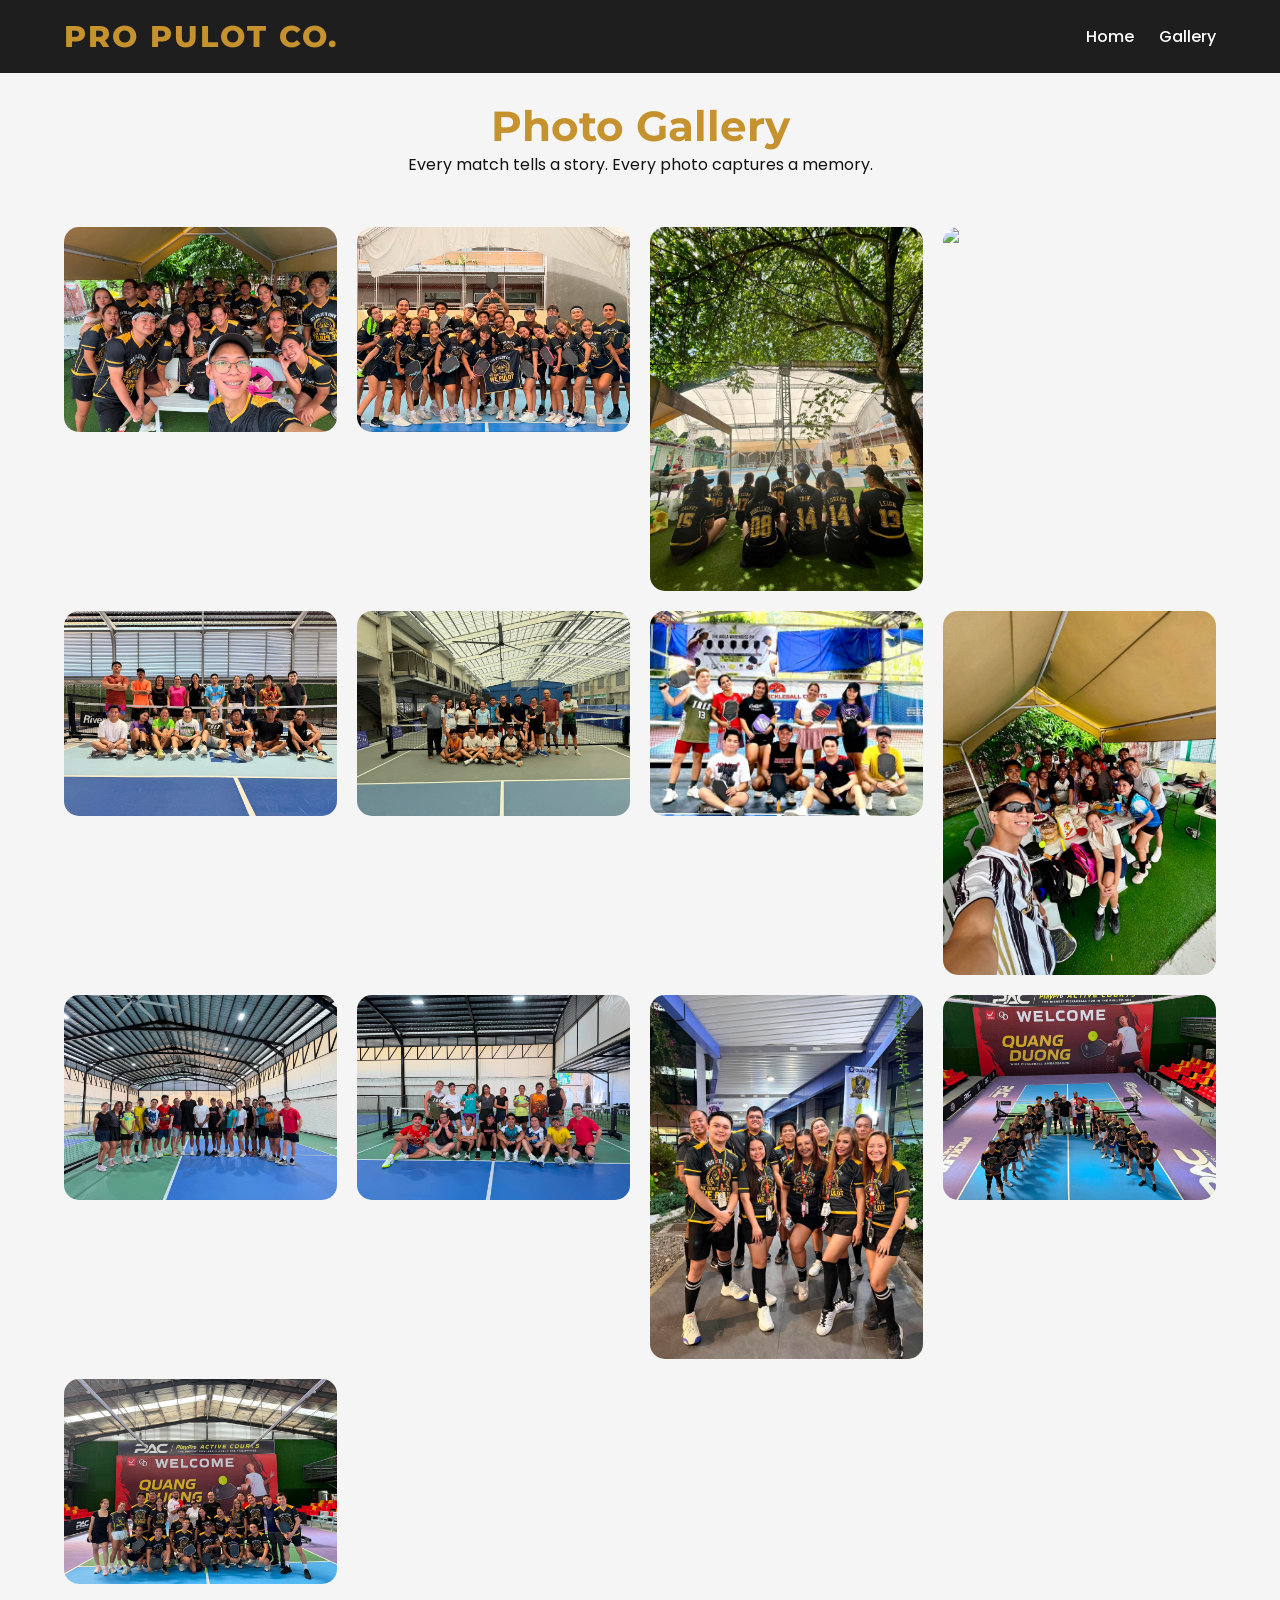
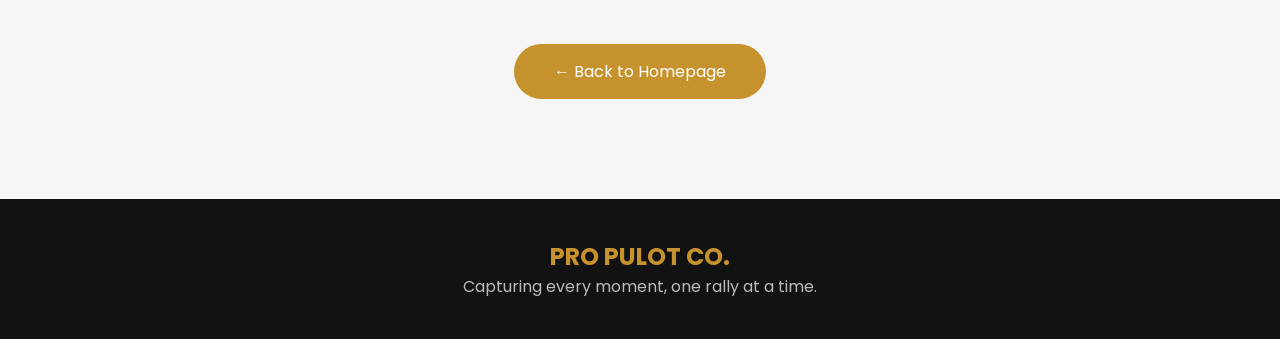
==== gallery.html @ 25009800 "Create gallery.html" ====
<!DOCTYPE html>
<html lang="en">

<head>

<meta charset="UTF-8">
<meta name="viewport" content="width=device-width, initial-scale=1.0">

<title>Pro Pulot Co. | Gallery</title>

<link rel="stylesheet" href="style.css">

<link rel="preconnect" href="https://fonts.googleapis.com">

<link href="https://fonts.googleapis.com/css2?family=Montserrat:wght@700;800&family=Poppins:wght@300;400;500;600&display=swap" rel="stylesheet">

</head>

<body>

<header>

<nav>

<div class="logo">
PRO PULOT CO.
</div>

<ul>

<li><a href="index.html">Home</a></li>

<li><a href="gallery.html">Gallery</a></li>

</ul>

</nav>

</header>

<section id="gallery-page">

<div class="section-title">

<h2>Photo Gallery</h2>

<p>
Every match tells a story. Every photo captures a memory.
</p>

</div>

<div class="gallery">

<img src="images/gallery1/gallery1.jpeg">
<img src="images/gallery1/gallery2.jpeg">
<img src="images/gallery1/gallery3.jpeg">
<img src="images/gallery1/gallery4.jpeg">
<img src="images/gallery1/gallery5.jpeg">
<img src="images/gallery1/gallery6.jpeg">
<img src="images/gallery1/gallery7.jpeg">
<img src="images/gallery1/gallery8.jpeg">
<img src="images/gallery1/gallery9.jpeg">
<img src="images/gallery1/gallery10.jpeg">
<img src="images/gallery1/gallery11.jpeg">
<img src="images/gallery1/gallery12.jpeg">
<img src="images/gallery1/gallery13.jpeg">

</div>

<div style="text-align:center;margin-top:60px;">

<a href="index.html" class="btn btn-gold">

← Back to Homepage

</a>

</div>

</section>

<footer>

<h2 style="color:#c6922d;">PRO PULOT CO.</h2>

<p>
Capturing every moment, one rally at a time.
</p>

</footer>

</body>

</html>
---- style.css ----
/* ===================================================
   PRO PULOT CO.
   Premium Website
   Author: ChatGPT
   =================================================== */

@import url('https://fonts.googleapis.com/css2?family=Montserrat:wght@500;700;800&family=Poppins:wght@300;400;500;600&display=swap');

:root{
    --gold:#c6922d;
    --black:#121212;
    --white:#ffffff;
    --light:#f5f5f5;
    --gray:#6b6b6b;
    --shadow:0 10px 25px rgba(0,0,0,.18);
}

*{
    margin:0;
    padding:0;
    box-sizing:border-box;
    scroll-behavior:smooth;
}

body{
    font-family:'Poppins',sans-serif;
    background:var(--light);
    color:var(--black);
}

/* ======================
   NAVIGATION
====================== */

header{
    position:fixed;
    top:0;
    left:0;
    width:100%;
    background:rgba(18,18,18,.95);
    backdrop-filter:blur(10px);
    z-index:1000;
}

nav{
    width:90%;
    max-width:1200px;
    margin:auto;
    display:flex;
    justify-content:space-between;
    align-items:center;
    padding:18px 0;
}

.logo{
    color:var(--gold);
    font-size:30px;
    font-weight:800;
    font-family:'Montserrat',sans-serif;
    letter-spacing:2px;
}

nav ul{
    display:flex;
    list-style:none;
    gap:25px;
}

nav ul li a{
    color:white;
    text-decoration:none;
    transition:.3s;
    font-weight:500;
}

nav ul li a:hover{
    color:var(--gold);
}

/* ======================
   HERO
====================== */

/* ==========================
   PREMIUM HERO
========================== */

.hero{
    position:relative;
    width:100%;
    height:100vh;
    overflow:hidden;
    display:flex;
    align-items:center;
    justify-content:center;
    text-align:center;
    color:#fff;
}

.hero-slides{
    position:absolute;
    inset:0;
}

.hero-slide{
    position:absolute;
    inset:0;
    background-size:cover;
    background-position:center;
    opacity:0;
    transform:scale(1);
    transition:opacity 1.5s ease-in-out, transform 8s linear;
}

.hero-slide.active{
    opacity:1;
    transform:scale(1.08);
}

.hero-overlay{
    position:absolute;
    inset:0;
    background:rgba(0,0,0,.55);
    z-index:1;
}

.hero-content{
    position:relative;
    z-index:2;
    max-width:900px;
    padding:20px;
    animation:fadeUp 1.2s ease;
}

.hero h1{
    font-size:58px;
    font-weight:800;
    margin-bottom:10px;
}

.hero-subtitle{
    color:#d4af37;
    font-size:24px;
    margin-bottom:20px;
}

.hero h2{
    font-size:48px;
    color:#d4af37;
    line-height:1.2;
    margin-bottom:25px;
}

.hero-description{
    max-width:700px;
    margin:0 auto;
    font-size:20px;
    line-height:1.7;
}

.hero-founded{
    margin-top:25px;
    color:#d4af37;
    font-size:20px;
    font-weight:700;
}

.hero-buttons{
    margin-top:40px;
    display:flex;
    justify-content:center;
    gap:20px;
    flex-wrap:wrap;
}

@keyframes fadeUp{
    from{
        opacity:0;
        transform:translateY(40px);
    }
    to{
        opacity:1;
        transform:translateY(0);
    }
}

@media(max-width:768px){

.hero h1{
    font-size:42px;
}

.hero h2{
    font-size:30px;
}

.hero-subtitle{
    font-size:18px;
}

.hero-description{
    font-size:16px;
}

.hero-buttons{
    flex-direction:column;
}

}

/* ======================
   BUTTON
====================== */

.btn{
    display:inline-block;
    padding:15px 40px;
    background:var(--gold);
    color:white;
    text-decoration:none;
    border-radius:50px;
    transition:.3s;
}

.btn:hover{
    transform:translateY(-5px);
    box-shadow:var(--shadow);
}

/* ======================
   SECTION
====================== */

section{
    width:90%;
    max-width:1200px;
    margin:auto;
    padding:100px 0;
}

.section-title{
    text-align:center;
    margin-bottom:50px;
}

.section-title h2{
    color:var(--gold);
    font-size:42px;
    font-family:'Montserrat';
}

/* ======================
   CARDS
====================== */

.grid{
    display:grid;
    grid-template-columns:repeat(auto-fit,minmax(280px,1fr));
    gap:30px;
}

.card{
    background:white;
    padding:30px;
    border-radius:18px;
    box-shadow:var(--shadow);
    transition:.3s;
}

.card:hover{
    transform:translateY(-8px);
}

/* ======================
   MEMBERS
====================== */

/* ======================
   PREMIUM MEMBERS CAROUSEL
====================== */

.members-section{
    padding:80px 0;
    background:#111;
}

.members-section .section-title h2{
    color:#fff;
}

.members-section .section-title p{
    color:#bbb;
}

.carousel-container{
    position:relative;
    width:95%;
    max-width:1400px;
    margin:auto;
    overflow:hidden;
}

.carousel{
    display:flex;
    gap:25px;
    overflow-x:auto;
    scroll-behavior:smooth;
    scrollbar-width:none;
    -ms-overflow-style:none;
}

.carousel::-webkit-scrollbar{
    display:none;
}

.member-card{

    min-width:280px;
    background:#1a1a1a;
    border:2px solid #c6922d;
    border-radius:18px;
    overflow:hidden;
    box-shadow:0 15px 35px rgba(0,0,0,.4);
    transition:.35s;

}

.member-card:hover{

    transform:translateY(-10px);
    box-shadow:0 20px 45px rgba(198,146,45,.35);

}

.member-card img{

    width:100%;
    height:380px;
    object-fit:cover;
    display:block;

}

.member-info{

    padding:18px;
    text-align:center;

}

.member-info h3{

    color:#fff;
    margin-bottom:8px;
    font-size:22px;

}

.member-id{

    display:inline-block;
    background:#c6922d;
    color:#fff;
    padding:8px 18px;
    border-radius:40px;
    font-weight:bold;

}

/* Buttons */

.carousel-btn{

position:absolute;
top:50%;
transform:translateY(-50%);
width:50px;
height:50px;
border:none;
border-radius:50%;
background:#c6922d;
color:#fff;
font-size:24px;
cursor:pointer;
z-index:100;

}

.carousel-btn:hover{

background:#a97b21;

}

.prev{

left:10px;

}

.next{

right:10px;

}

@media(max-width:992px){

.member-card{

min-width:45%;

}

}

@media(max-width:768px){

.member-card{

min-width:100%;

}

.carousel-btn{

display:none;

}

}

/* ======================
   GALLERY
====================== */

.gallery{
    display:grid;
    grid-template-columns:repeat(auto-fit,minmax(250px,1fr));
    gap:20px;
}

.gallery img{
    width:100%;
    border-radius:15px;
    transition:.3s;
}

.gallery img:hover{
    transform:scale(1.05);
}

/* ======================
   FORM
====================== */

form{
    max-width:700px;
    margin:auto;
}

input,
textarea,
select{
    width:100%;
    padding:15px;
    margin:10px 0;
    border-radius:10px;
    border:1px solid #ddd;
    font-size:16px;
}

button{
    width:100%;
    padding:16px;
    border:none;
    background:var(--gold);
    color:white;
    border-radius:10px;
    cursor:pointer;
    font-size:16px;
}

button:hover{
    opacity:.9;
}

/* ======================
   FOOTER
====================== */

footer{
    background:var(--black);
    color:white;
    text-align:center;
    padding:40px 20px;
}

footer p{
    color:#bbb;
}

/* ======================
   MOBILE
====================== */

@media(max-width:768px){

.hero h1{
    font-size:40px;
}

.hero p{
    font-size:18px;
}

nav{
    flex-direction:column;
}

nav ul{
    margin-top:15px;
    flex-wrap:wrap;
    justify-content:center;
}

.section-title h2{
    font-size:34px;
}

}
.hero-founded{
    margin-top:30px;
    color:#d4af37;
    font-size:20px;
    font-weight:700;
    letter-spacing:2px;
}
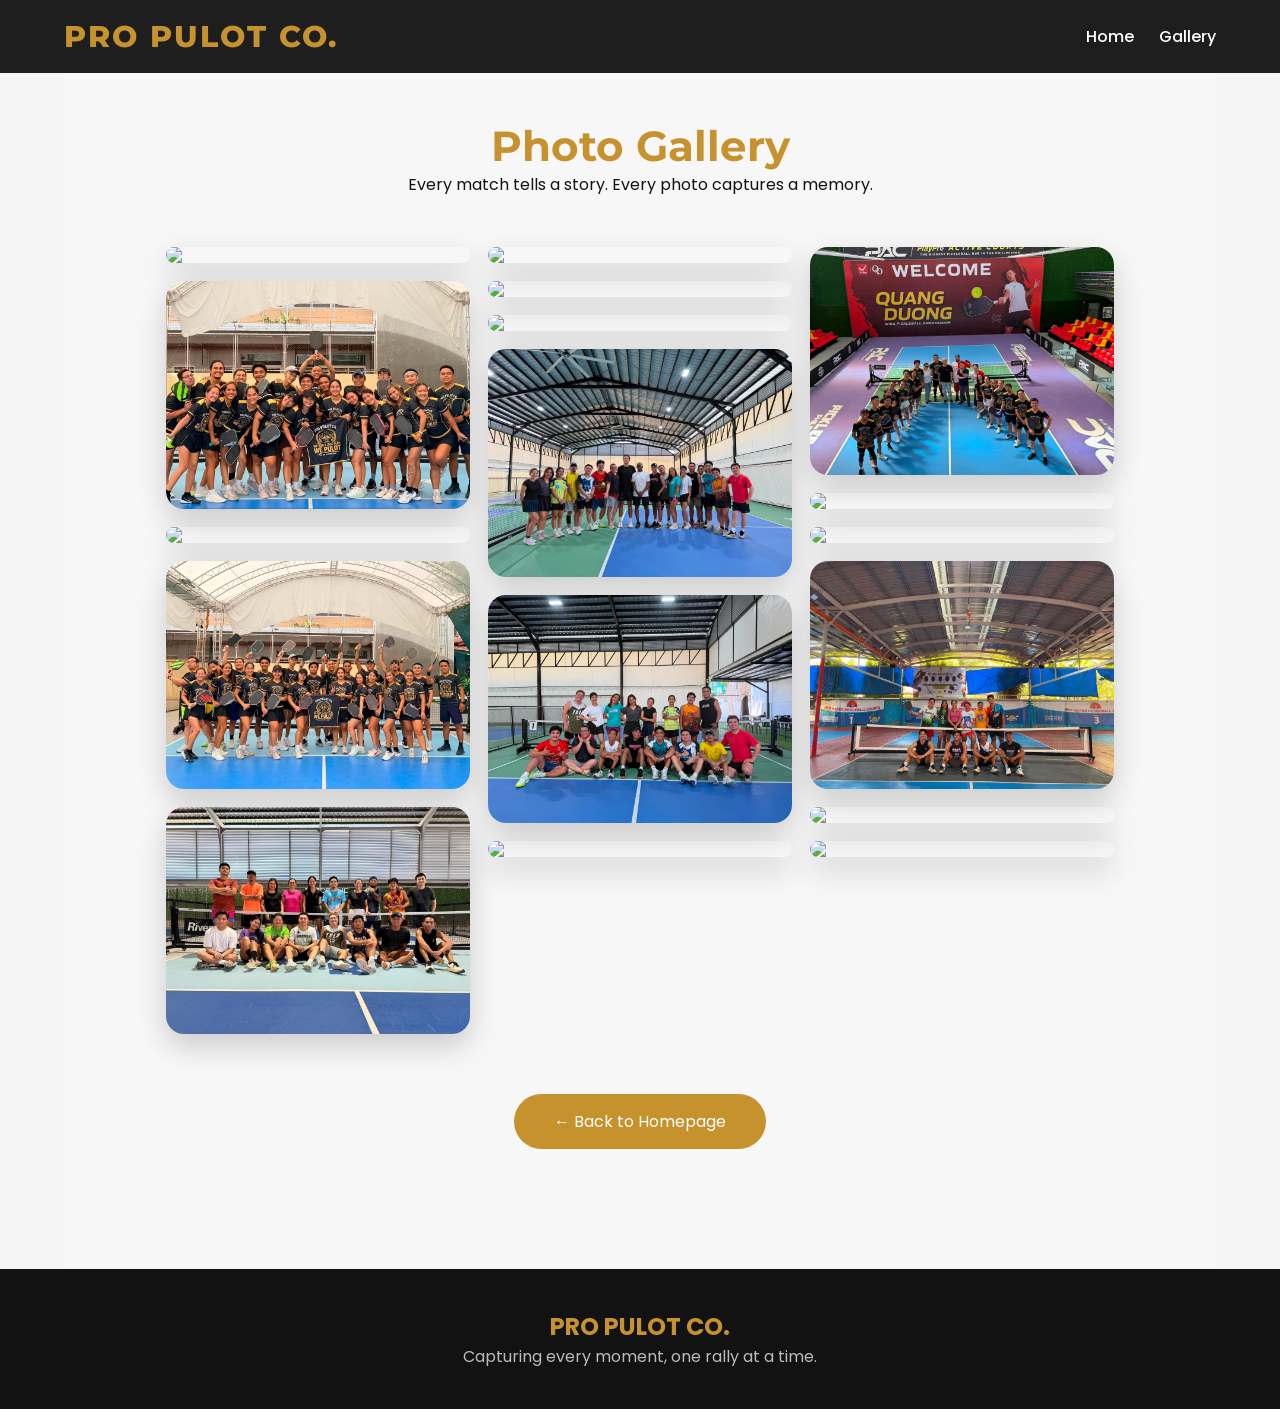
==== commit a28d5e5b: "Update gallery.html" ====
--- a/gallery.html
+++ b/gallery.html
@@ -52,20 +52,24 @@
 
 <div class="gallery">
 
-<img src="images/gallery1/gallery1.jpeg">
-<img src="images/gallery1/gallery2.jpeg">
-<img src="images/gallery1/gallery3.jpeg">
-<img src="images/gallery1/gallery4.jpeg">
-<img src="images/gallery1/gallery5.jpeg">
-<img src="images/gallery1/gallery6.jpeg">
-<img src="images/gallery1/gallery7.jpeg">
-<img src="images/gallery1/gallery8.jpeg">
-<img src="images/gallery1/gallery9.jpeg">
-<img src="images/gallery1/gallery10.jpeg">
-<img src="images/gallery1/gallery11.jpeg">
-<img src="images/gallery1/gallery12.jpeg">
-<img src="images/gallery1/gallery13.jpeg">
-
+<img src="images/gallery1/gallery1.jpg">
+<img src="images/gallery1/gallery2.jpg">
+<img src="images/gallery1/gallery3.jpg">
+<img src="images/gallery1/gallery4.jpg">
+<img src="images/gallery1/gallery5.jpg">
+<img src="images/gallery1/gallery6.jpg">
+<img src="images/gallery1/gallery7.jpg">
+<img src="images/gallery1/gallery8.jpg">
+<img src="images/gallery1/gallery9.jpg">
+<img src="images/gallery1/gallery10.jpg">
+<img src="images/gallery1/gallery11.jpg">
+<img src="images/gallery1/gallery12.jpg">
+<img src="images/gallery1/gallery13.jpg">
+<img src="images/gallery1/gallery14.jpg">
+<img src="images/gallery1/gallery15.jpg">
+<img src="images/gallery1/gallery16.jpg">
+<img src="images/gallery1/gallery17.jpg">
+  
 </div>
 
 <div style="text-align:center;margin-top:60px;">
--- a/style.css
+++ b/style.css
@@ -130,39 +130,44 @@
     max-width:900px;
     padding:20px;
     animation:fadeUp 1.2s ease;
+    transform:translateY(-35px);
 }
 
 .hero h1{
-    font-size:58px;
+    font-size:52px;
     font-weight:800;
-    margin-bottom:10px;
+    margin-bottom:15px;
+    letter-spacing:2px;
 }
 
 .hero-subtitle{
     color:#d4af37;
-    font-size:24px;
-    margin-bottom:20px;
+    font-size:22px;
+    margin-bottom:18px;
+    font-weight:600;
 }
 
 .hero h2{
-    font-size:48px;
+    font-size:34px;
     color:#d4af37;
-    line-height:1.2;
+    line-height:1.3;
     margin-bottom:25px;
+    letter-spacing:1px;
 }
 
 .hero-description{
-    max-width:700px;
+    max-width:680px;
     margin:0 auto;
-    font-size:20px;
-    line-height:1.7;
+    font-size:18px;
+    line-height:1.8;
 }
 
 .hero-founded{
-    margin-top:25px;
+    margin-top:22px;
     color:#d4af37;
-    font-size:20px;
+    font-size:18px;
     font-weight:700;
+    letter-spacing:2px;
 }
 
 .hero-buttons{
@@ -434,20 +439,34 @@
    GALLERY
 ====================== */
 
+/* ==========================
+   PREMIUM MASONRY GALLERY
+========================== */
+
+#gallery{
+    background:#f8f8f8;
+    padding:100px 8%;
+}
+
 .gallery{
-    display:grid;
-    grid-template-columns:repeat(auto-fit,minmax(250px,1fr));
-    gap:20px;
+    columns:4 280px;
+    column-gap:18px;
+    margin-top:50px;
 }
 
 .gallery img{
     width:100%;
-    border-radius:15px;
-    transition:.3s;
+    margin-bottom:18px;
+    border-radius:18px;
+    display:block;
+    cursor:pointer;
+    transition:transform .35s ease, box-shadow .35s ease;
+    box-shadow:0 12px 30px rgba(0,0,0,.18);
 }
 
 .gallery img:hover{
-    transform:scale(1.05);
+    transform:translateY(-8px) scale(1.02);
+    box-shadow:0 25px 50px rgba(0,0,0,.35);
 }
 
 /* ======================
@@ -536,3 +555,35 @@
     font-weight:700;
     letter-spacing:2px;
 }
+.hero h1,
+.hero h2,
+.hero-subtitle,
+.hero-description,
+.hero-founded{
+    text-shadow:0 3px 12px rgba(0,0,0,.65);
+}
+#gallery-page{
+
+    padding:120px 8%;
+
+    background:#f7f7f7;
+
+}
+
+.gallery-button{
+
+    text-align:center;
+
+    margin-top:50px;
+
+}
+
+.gallery-button .btn{
+
+    padding:16px 42px;
+
+    border-radius:50px;
+
+    display:inline-block;
+
+}
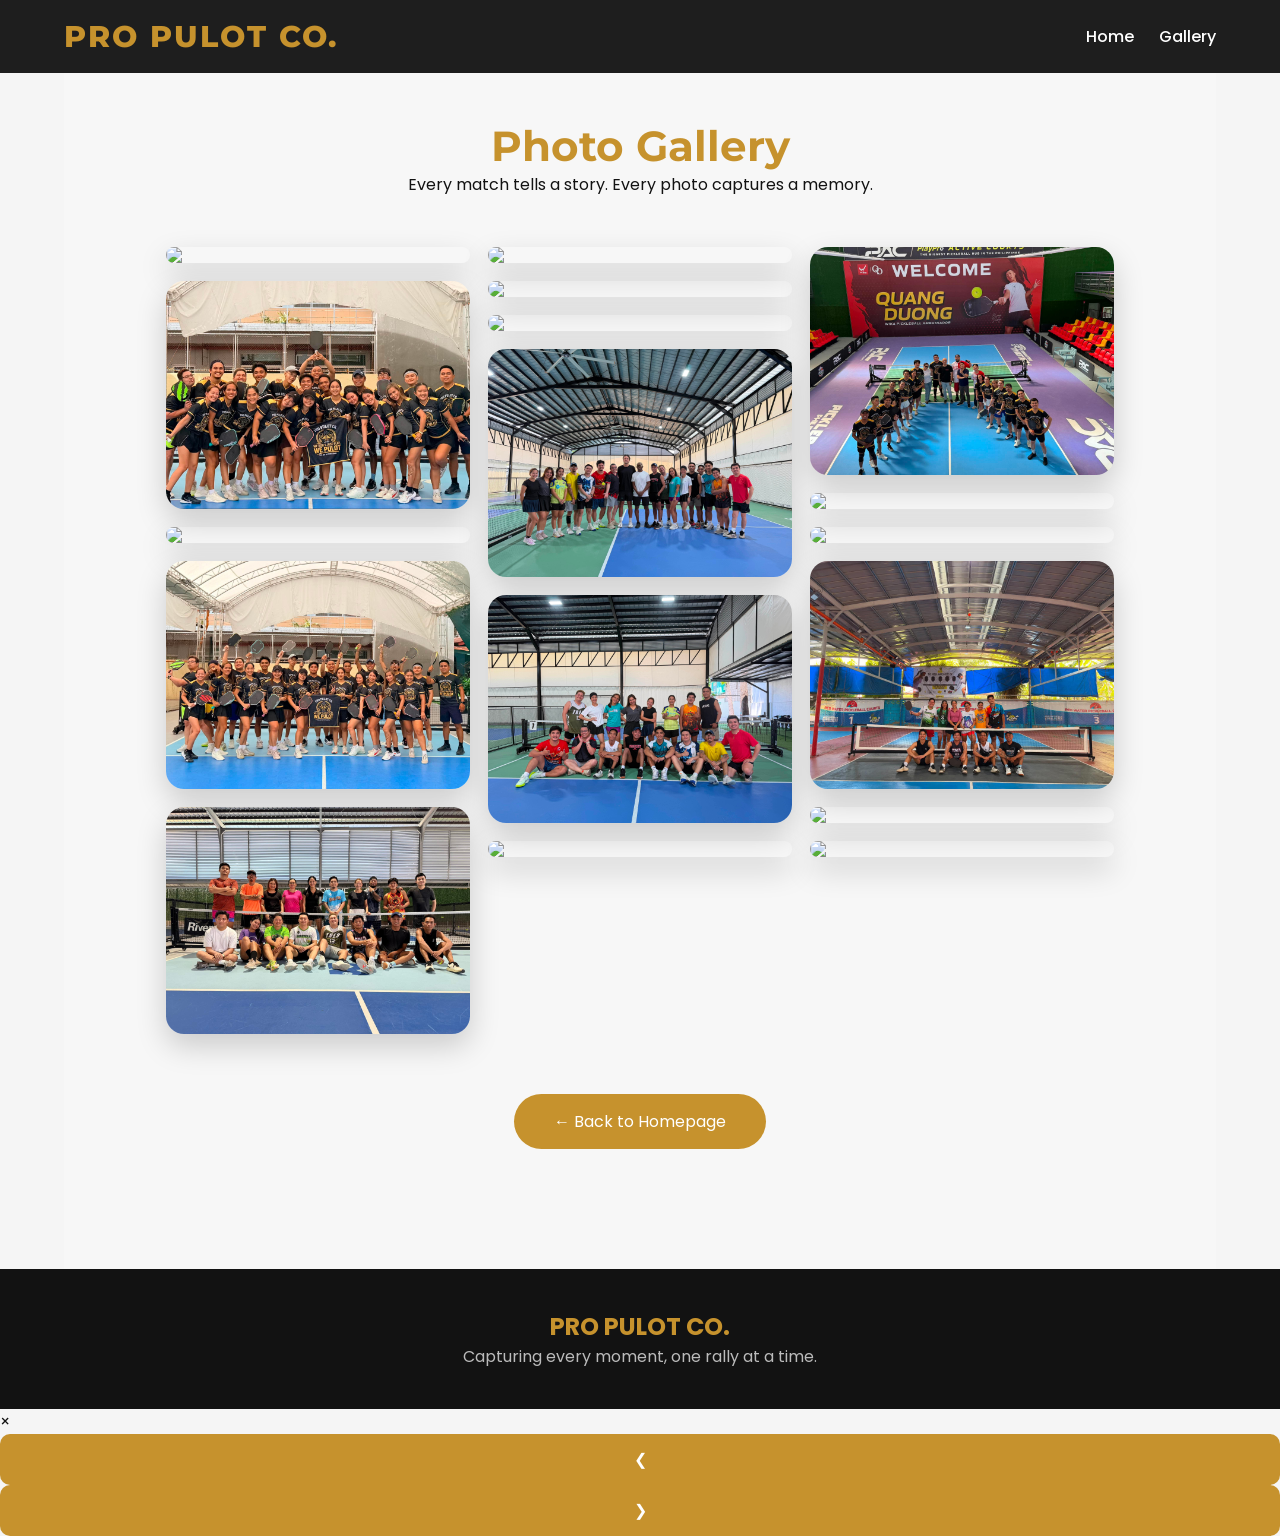
==== commit 60ed4032: "Update gallery.html" ====
--- a/gallery.html
+++ b/gallery.html
@@ -94,6 +94,24 @@
 
 </footer>
 
+<!-- ==========================
+     LIGHTBOX
+========================== -->
+
+<div id="lightbox" class="lightbox">
+
+    <span class="close-lightbox">&times;</span>
+
+    <img class="lightbox-image" id="lightbox-img">
+
+    <button class="lightbox-prev">&#10094;</button>
+
+    <button class="lightbox-next">&#10095;</button>
+
+</div>
+
+<script src="script.js"></script>
+  
 </body>
 
 </html>
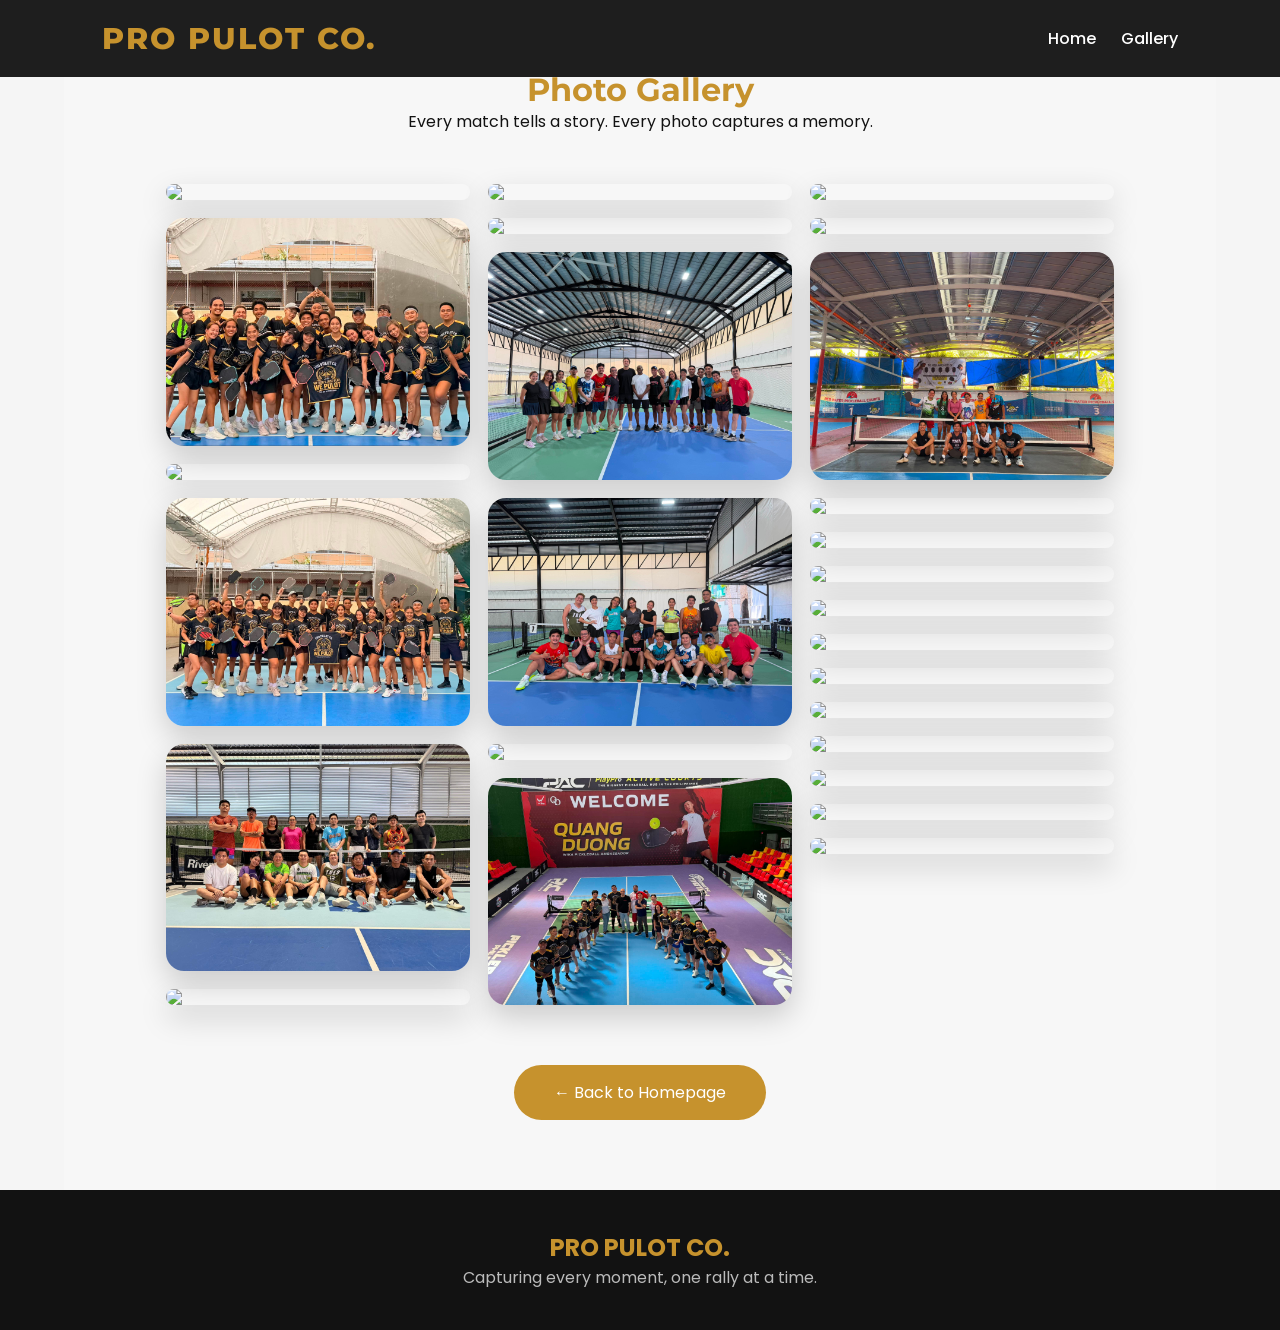
==== commit cfb3581f: "Update gallery.html" ====
--- a/gallery.html
+++ b/gallery.html
@@ -69,6 +69,15 @@
 <img src="images/gallery1/gallery15.jpg">
 <img src="images/gallery1/gallery16.jpg">
 <img src="images/gallery1/gallery17.jpg">
+<img src="images/gallery1/gallery18.jpg">
+<img src="images/gallery1/gallery19.jpg">
+<img src="images/gallery1/gallery20.jpg">
+<img src="images/gallery1/gallery21.jpg">
+<img src="images/gallery1/gallery22.jpg">
+<img src="images/gallery1/gallery23.jpg">
+<img src="images/gallery1/gallery24.jpg">
+<img src="images/gallery1/gallery25.jpg">
+<img src="images/gallery1/gallery26.jpg">
   
 </div>
 
--- a/style.css
+++ b/style.css
@@ -43,13 +43,23 @@
 }
 
 nav{
-    width:90%;
-    max-width:1200px;
-    margin:auto;
+
+    width:100%;
     display:flex;
     justify-content:space-between;
     align-items:center;
-    padding:18px 0;
+    padding:20px 8%;
+    transition:all .4s ease;
+
+}
+   nav.scrolled{
+
+    background:rgba(20,20,20,.96);
+
+    box-shadow:0 8px 25px rgba(0,0,0,.25);
+
+    backdrop-filter:blur(8px);
+
 }
 
 .logo{
@@ -95,6 +105,7 @@
     justify-content:center;
     text-align:center;
     color:#fff;
+   
 }
 
 .hero-slides{
@@ -213,6 +224,36 @@
 
 }
 
+.featured-grid{
+
+    grid-template-columns:repeat(2,120px);
+
+    justify-content:center;
+
+    gap:20px;
+
+}
+
+.featured-photo{
+
+    width:110px;
+
+    height:110px;
+
+}
+
+.payment-fee span{
+
+    font-size:2rem;
+
+}
+
+.payment-qr{
+
+    width:100px;
+
+}
+
 /* ======================
    BUTTON
 ====================== */
@@ -240,7 +281,7 @@
     width:90%;
     max-width:1200px;
     margin:auto;
-    padding:100px 0;
+    padding:70px 0;
 }
 
 .section-title{
@@ -250,7 +291,7 @@
 
 .section-title h2{
     color:var(--gold);
-    font-size:42px;
+    font-size:32px;
     font-family:'Montserrat';
 }
 
@@ -285,7 +326,7 @@
 ====================== */
 
 .members-section{
-    padding:80px 0;
+    padding:70px 0;
     background:#111;
 }
 
@@ -445,7 +486,7 @@
 
 #gallery{
     background:#f8f8f8;
-    padding:100px 8%;
+    padding:70px 8%;
 }
 
 .gallery{
@@ -564,7 +605,7 @@
 }
 #gallery-page{
 
-    padding:120px 8%;
+    padding:70px 8%;
 
     background:#f7f7f7;
 
@@ -587,3 +628,1048 @@
     display:inline-block;
 
 }
+
+.member-grid{
+
+    grid-template-columns:repeat(2,130px);
+
+    justify-content:center;
+
+    gap:22px;
+
+}
+
+.leader-modal-content{
+
+    padding-top:65px;
+
+}
+
+/* ==========================
+   LIGHTBOX
+========================== */
+
+.lightbox{
+
+    position:fixed;
+    inset:0;
+
+    background:rgba(0,0,0,.92);
+
+    display:none;
+
+    justify-content:center;
+
+    align-items:center;
+
+    z-index:9999;
+
+}
+
+.lightbox.active{
+
+    display:flex;
+
+}
+
+.lightbox-image{
+
+    max-width:90%;
+
+    max-height:85vh;
+
+    border-radius:15px;
+
+    box-shadow:0 20px 60px rgba(0,0,0,.5);
+
+}
+
+.close-lightbox{
+
+    position:absolute;
+
+    top:25px;
+
+    right:35px;
+
+    color:white;
+
+    font-size:45px;
+
+    cursor:pointer;
+
+}
+
+.lightbox-prev,
+.lightbox-next{
+
+    position:absolute;
+
+    top:50%;
+
+    transform:translateY(-50%);
+
+    background:rgba(255,255,255,.15);
+
+    color:white;
+
+    border:none;
+
+    width:40px;
+
+    height:40px;
+
+    border-radius:50%;
+
+    cursor:pointer;
+
+    font-size:22px;
+
+    transition:.3s;
+
+}
+
+.lightbox-prev:hover,
+.lightbox-next:hover{
+
+    background:#c6922d;
+
+}
+
+.lightbox-prev{
+
+    left:40px;
+
+}
+
+.lightbox-next{
+
+    right:40px;
+
+}
+/* ==========================
+   LEADERSHIP
+========================== */
+
+#leadership{
+    padding:50px 8%;
+    background:#f8f8f8;
+}
+
+.leader-heading{
+    text-align:center;
+    font-size:30px;
+    color:#c6922d;
+    margin:60px 0 35px;
+    font-family:'Montserrat',sans-serif;
+}
+
+.leader-grid{
+    display:grid;
+    grid-template-columns:repeat(auto-fit,minmax(260px,1fr));
+    gap:30px;
+}
+
+.leader-grid{
+    display:grid;
+    grid-template-columns:repeat(auto-fit,minmax(260px,1fr));
+    gap:30px;
+}
+
+.leader-grid-top{
+    display:flex;
+    justify-content:center;
+    margin-bottom:40px;
+}
+
+.leader-grid-bottom{
+    display:flex;
+    justify-content:center;
+    gap:30px;
+    flex-wrap:wrap;
+}
+
+.leader-card{
+    background:#1f1f1f;
+    border:2px solid #d4a62a;
+    border-radius:22px;
+
+    padding:28px 22px;
+
+    text-align:center;
+
+    transition:.3s ease;
+
+    display:flex;
+    flex-direction:column;
+    align-items:center;
+    justify-content:flex-start;
+}
+
+.leader-card:hover{
+    transform:translateY(-10px);
+    box-shadow:0 20px 45px rgba(198,146,45,.35);
+}
+
+.leader-card img{
+    width:190px;
+    height:190px;
+    object-fit:cover;
+    border-radius:50%;
+
+    border:5px solid #d4a62a;
+
+    margin:0 auto 22px;
+    display:block;
+
+    transition:.35s ease;
+}
+
+.leader-card:hover img{
+    transform:scale(1.04);
+}
+
+.leader-card h3{
+    font-size:1.55rem;
+    font-weight:700;
+    color:#fff;
+
+    margin:0;
+
+    line-height:1.2;
+
+    display:flex;
+    align-items:center;
+    justify-content:center;
+
+    text-align:center;
+}
+
+.leader-role{
+    margin-top:2px;
+
+    color:#d4a62a;
+
+    background:none;
+    border:none;
+
+    font-size:.95rem;
+
+    font-weight:600;
+
+    letter-spacing:2px;
+
+    text-transform:uppercase;
+}
+
+.leader-actions{
+    margin-top:18px;
+    margin-bottom:10px;
+    text-align:center;
+}
+
+.leader-card p{
+    padding:0 20px 25px;
+    line-height:1.7;
+    color:#ddd;
+}
+
+.leader-card::after{
+    content:"";
+    width:70px;
+    height:2px;
+    background:#d4a62a;
+    margin:22px auto;
+}
+
+.leader-btn{
+    display:inline-flex;
+    align-items:center;
+    justify-content:center;
+
+    padding:12px 26px;
+
+    border:2px solid #d4a62a;
+
+    color:#fff;
+    background:transparent;
+
+    border-radius:50px;
+
+    text-decoration:none;
+    font-weight:600;
+
+    transition:.3s;
+}
+
+.leader-btn:hover{
+    background:#d4a62a;
+    color:#1f1f1f;
+}
+
+/* ==========================
+   LEADERSHIP PROFILE MODAL
+========================== */
+
+.leader-modal{
+
+    position:fixed;
+    inset:0;
+    background:rgba(0,0,0,.82);
+
+    display:none;
+
+    justify-content:center;
+    align-items:center;
+
+    z-index:9999;
+
+    padding:30px;
+
+}
+
+.leader-modal.active{
+
+    display:flex;
+
+}
+
+.leader-modal-content{
+
+    background:#fff;
+    width:90%;
+    max-width:900px;
+    border-radius:22px;
+    padding:40px;
+    display:flex;
+    gap:40px;
+    max-height:90vh;
+    overflow-y:auto;
+   
+    align-items:flex-start;
+
+    position:relative;
+
+    animation:leaderPopup .35s ease;
+
+}
+
+/* ==========================
+   LEADER MODAL LAYOUT
+========================== */
+
+.leader-left{
+    width:35%;
+    text-align:center;
+    border-right:1px solid #ececec;
+    padding-right:30px;
+}
+
+.leader-right{
+    width:65%;
+    position:relative;
+}
+
+.leader-header{
+    margin-bottom:25px;
+}
+
+.leader-header h5{
+    color:#c6922d;
+    letter-spacing:3px;
+    text-transform:uppercase;
+    font-size:13px;
+    margin-bottom:8px;
+}
+
+.leader-header h2{
+    font-size:26px;
+    color:#222;
+    margin-bottom:30px;
+}
+
+#leader-photo{
+    width:220px;
+    height:220px;
+    object-fit:cover;
+    border-radius:50%;
+    border:5px solid #c6922d;
+    margin-bottom:12px;
+}
+
+.leader-modal.member-view #leader-photo{
+
+    width:100%;
+    max-width:230px;
+
+    height:auto;
+
+    border-radius:12px;
+
+    object-fit:contain;
+
+}
+
+#leader-name{
+    margin-top:4px;
+    margin-bottom:8px;
+    font-size:1.3rem;
+    line-height:1.2;
+}
+
+#leader-position{
+    display:inline-block;
+    background:#c6922d;
+    color:#fff;
+    padding:8px 18px;
+    border-radius:30px;
+    text-transform:uppercase;
+    font-size:9px;
+    letter-spacing:1px;
+}
+
+@keyframes leaderPopup{
+    from{
+        opacity:0;
+        transform:translateY(30px) scale(.95);
+    }
+    to{
+        opacity:1;
+        transform:translateY(0) scale(1);
+    }
+}
+
+.leader-close{
+
+    position:absolute;
+
+    top:18px;
+
+    right:20px;
+
+    width:40px;
+
+    height:40px;
+
+    display:flex;
+
+    align-items:center;
+
+    justify-content:center;
+
+    font-size:30px;
+
+    color:#999;
+
+    cursor:pointer;
+
+    z-index:1000;
+
+}
+
+.leader-close:hover{
+    color:#c6922d;
+}
+
+#leader-bio{
+    color:#555;
+    font-size:16px;
+    line-height:1.6;
+}
+
+/* ==========================
+   LEADER PROFILE CONTENT
+========================== */
+
+.leader-profile{
+    margin-top:25px;
+    text-align:left;
+}
+
+.profile-section{
+    margin:25px 0;
+    padding-bottom:14px;
+    border-bottom:1px solid #e5e5e5;
+}
+
+.profile-section:last-child{
+    border-bottom:none;
+}
+
+.profile-section h3{
+    color:#c6922d;
+    margin-bottom:6px;
+    font-size:1.3rem;
+    font-family:'Montserrat',sans-serif;
+}
+
+.profile-section p{
+    color:#555;
+    line-height:1.5;
+}
+
+.profile-section ul{
+    margin:0;
+    padding-left:22px;
+}
+
+.profile-section li{
+    margin:10px 0;
+    color:#444;
+    line-height:1.7;
+}
+
+.leader-navigation{
+    margin-top:35px;
+    display:flex;
+    justify-content:space-between;
+}
+
+.leader-navigation button{
+    background:#c6922d;
+    color:#fff;
+    border:none;
+    padding:12px 24px;
+    border-radius:40px;
+    cursor:pointer;
+    transition:.3s;
+}
+
+.leader-navigation button:hover{
+    background:#a67d1d;
+}
+
+@media(max-width:900px){
+
+    .leader-modal-content{
+
+        flex-direction:column;
+
+        max-height:90vh;
+
+        overflow-y:auto;
+
+    }
+
+    .leader-left{
+
+        width:100%;
+
+        border-right:none;
+
+        border-bottom:1px solid #ececec;
+
+        padding-right:0;
+
+        padding-bottom:30px;
+
+    }
+
+    .leader-right{
+
+        width:100%;
+
+    }
+
+   .leader-modal-content{
+
+    padding-top:55px;
+
+}
+   
+}
+
+/* ==========================
+   FEATURED SPECIAL MEMBERS
+========================== */
+
+.featured-members{
+    padding:40px 8% 60px;
+    background:#f8f8f8;
+    text-align:center;
+}
+
+.featured-members .section-title{
+    font-size:1.5rem;
+    margin-bottom:6px;
+}
+
+.featured-description{
+    max-width:720px;
+    margin:0 auto 12px;
+    color:#666;
+    line-height:1.6;
+    font-size:1rem;
+}
+
+.featured-grid{
+    display:grid;
+    grid-template-columns:repeat(auto-fill,130px);
+    justify-content:center;
+    gap:24px;
+    margin-top:0;
+}
+
+.featured-item{
+
+    display:flex;
+
+    justify-content:center;
+
+    align-items:center;
+
+}
+
+.featured-photo{
+
+    width:140px;
+
+    height:140px;
+
+    object-fit:cover;
+
+    border-radius:50%;
+
+    border:4px solid #c6922d;
+
+    cursor:pointer;
+
+    transition:.35s;
+
+}
+
+.featured-photo:hover{
+
+    transform:scale(1.08);
+
+    box-shadow:0 12px 28px rgba(198,146,45,.35);
+
+}
+/* ==========================
+   MEMBER DIRECTORY
+========================== */
+
+.member-directory {
+    padding: 70px 20px 20px;
+    background: #f8f8f8;
+}
+
+.member-directory .section-header {
+    text-align: center;
+    margin-bottom: 35px;
+}
+
+.member-directory .section-header h2 {
+    font-size: 1.5rem;
+    color: #1d1d1d;
+    margin-bottom: 10px;
+}
+
+.member-directory .section-header p {
+    color: #666;
+    max-width: 650px;
+    margin: auto;
+    line-height: 1.6;
+}
+
+.member-grid{
+
+    display:grid;
+
+    grid-template-columns:repeat(auto-fill,130px);
+
+    justify-content:center;
+
+    gap:28px;
+
+}
+
+.directory-item{
+
+    display:flex;
+
+    justify-content:center;
+
+    align-items:center;
+
+}
+
+.directory-photo{
+
+    width:140px;
+
+    height:140px;
+
+    object-fit:cover;
+
+    border-radius:50%;
+
+    border:4px solid #d4af37;
+
+    cursor:pointer;
+
+    transition:.35s;
+
+}
+
+.directory-photo:hover{
+
+    transform:scale(1.08);
+
+    box-shadow:0 12px 28px rgba(212,175,55,.35);
+
+}
+
+.member-role {
+    display: block;
+    color: #d4af37;
+    font-weight: 600;
+    margin-bottom: 10px;
+}
+
+.member-id {
+    color: #ccc;
+    margin-bottom: 20px;
+}
+
+.directory-btn{
+    display:inline-block;
+    margin-top:8px;
+    padding:10px 24px;
+    color:#d4af37;
+    text-decoration:none;
+    font-weight:600;
+    font-size:1rem;
+    transition:.3s ease;
+}
+
+.directory-btn:hover{
+    color:#ffffff;
+    text-decoration:none;
+}
+
+#mission-vision{
+    padding:70px 0;
+}
+
+.mission-grid{
+    display:grid;
+    grid-template-columns:repeat(auto-fit,minmax(320px,1fr));
+    gap:30px;
+    margin-top:40px;
+}
+
+#mission-vision .card{
+    height:100%;
+}
+@media (max-width:768px){
+
+    .leader-card img{
+        width:90px;
+        height:90px;
+    }
+
+    .directory-photo{
+
+    width:120px;
+
+    height:120px;
+
+}
+
+ .leader-card{
+    padding:28px 22px;
+}
+
+.leader-card h3{
+    font-size:1rem;
+}
+
+}
+#leader-responsibilities{
+
+    margin: 10px 0 0;
+
+    padding-left: 22px;
+
+}
+
+#leader-responsibilities li{
+
+    font-size: 1rem;
+
+    line-height: 1.4;
+
+    margin-bottom: 6px;
+
+}
+#member-preview{
+
+    position:fixed;
+
+    display:none;
+
+    z-index:9999;
+
+    pointer-events:auto;
+
+    transition:.25s;
+
+}
+
+#member-preview img{
+
+    width:280px;
+
+    border-radius:18px;
+
+    box-shadow:0 25px 50px rgba(0,0,0,.35);
+
+    cursor:pointer;
+
+}
+.back-btn{
+
+    background:#666;
+
+    color:#fff;
+
+    border:none;
+
+    padding:12px 24px;
+
+    border-radius:40px;
+
+    cursor:pointer;
+
+    margin-bottom:30px;
+
+    transition:.3s;
+
+}
+
+.back-btn:hover{
+
+    background:#444;
+
+}
+
+.payment-title h2{
+
+    font-size:1.5rem;
+    margin-bottom:5px;
+    color:#c6922d;
+
+}
+
+.payment-card{
+
+    display:flex;
+
+    align-items:center;
+
+    justify-content:center;
+
+    gap:15px;
+
+    width:240px;
+
+    height:90px;
+
+    background:#fff;
+
+    border:2px solid #c6922d;
+
+    border-radius:18px;
+
+    cursor:pointer;
+
+    transition:.3s;
+
+    font-size:1.15rem;
+
+    font-weight:600;
+
+}
+
+.payment-options{
+
+    display:flex;
+
+    justify-content:center;
+
+    align-items:center;
+
+    gap:25px;
+
+    flex-wrap:wrap;
+
+    margin:30px auto 40px;
+
+}
+
+.payment-card input{
+
+    width:22px;
+
+    height:22px;
+
+    margin:0;
+
+    cursor:pointer;
+
+}
+
+#qrPayment,
+#cashPayment{
+
+    margin-top:40px;
+
+}
+.payment-fee{
+
+    text-align:center;
+    margin:10px 0 35px;
+
+}
+
+.payment-fee h3{
+
+    color:#666;
+    font-size:1rem;
+    margin-bottom:10px;
+
+}
+
+.payment-fee span{
+
+    font-size:2.4rem;
+    font-weight:700;
+    color:#c6922d;
+
+}
+/* ==========================
+   QR PAYMENT
+========================== */
+
+.payment-qr{
+
+    display:block;
+
+    width:220px;
+
+    max-width:100%;
+
+    height:auto;
+
+    margin:20px auto;
+
+    border-radius:15px;
+
+    box-shadow:0 10px 25px rgba(0,0,0,.18);
+
+}
+/* ==========================
+   PAYMENT CONTENT
+========================== */
+
+#qrPayment,
+#cashPayment{
+
+    text-align:center;
+
+}
+
+.payment-heading{
+
+    color:#c6922d;
+
+    font-size:1.4rem;
+
+    margin-bottom:10px;
+
+}
+
+.payment-note{
+
+    max-width:520px;
+
+    margin:0 auto 20px;
+
+    color:#666;
+
+    line-height:1.6;
+
+}
+
+#cashPayment a{
+
+    display:inline-block;
+
+    margin-top:18px;
+
+}
+
+.upload-box{
+
+    max-width:500px;
+
+    margin:30px auto;
+
+    padding:25px;
+
+    background:#fff;
+
+    border:2px dashed #c6922d;
+
+    border-radius:18px;
+
+    text-align:center;
+
+}
+
+.upload-box label{
+
+    display:block;
+
+    margin-bottom:15px;
+
+    font-weight:600;
+
+}
+
+/* ==========================
+   SUBMIT APPLICATION
+========================== */
+
+.submit-btn{
+
+    display:block;
+
+    width:380px;
+
+    max-width:90%;
+
+    margin:40px auto 0;
+
+    padding:16px 24px;
+
+    font-size:1.1rem;
+
+    font-weight:700;
+
+    border-radius:50px;
+
+}
+
+#cashPayment{
+
+    margin-bottom:40px;
+
+}
+
+#cashPayment .btn{
+
+    margin-bottom:30px;
+
+}
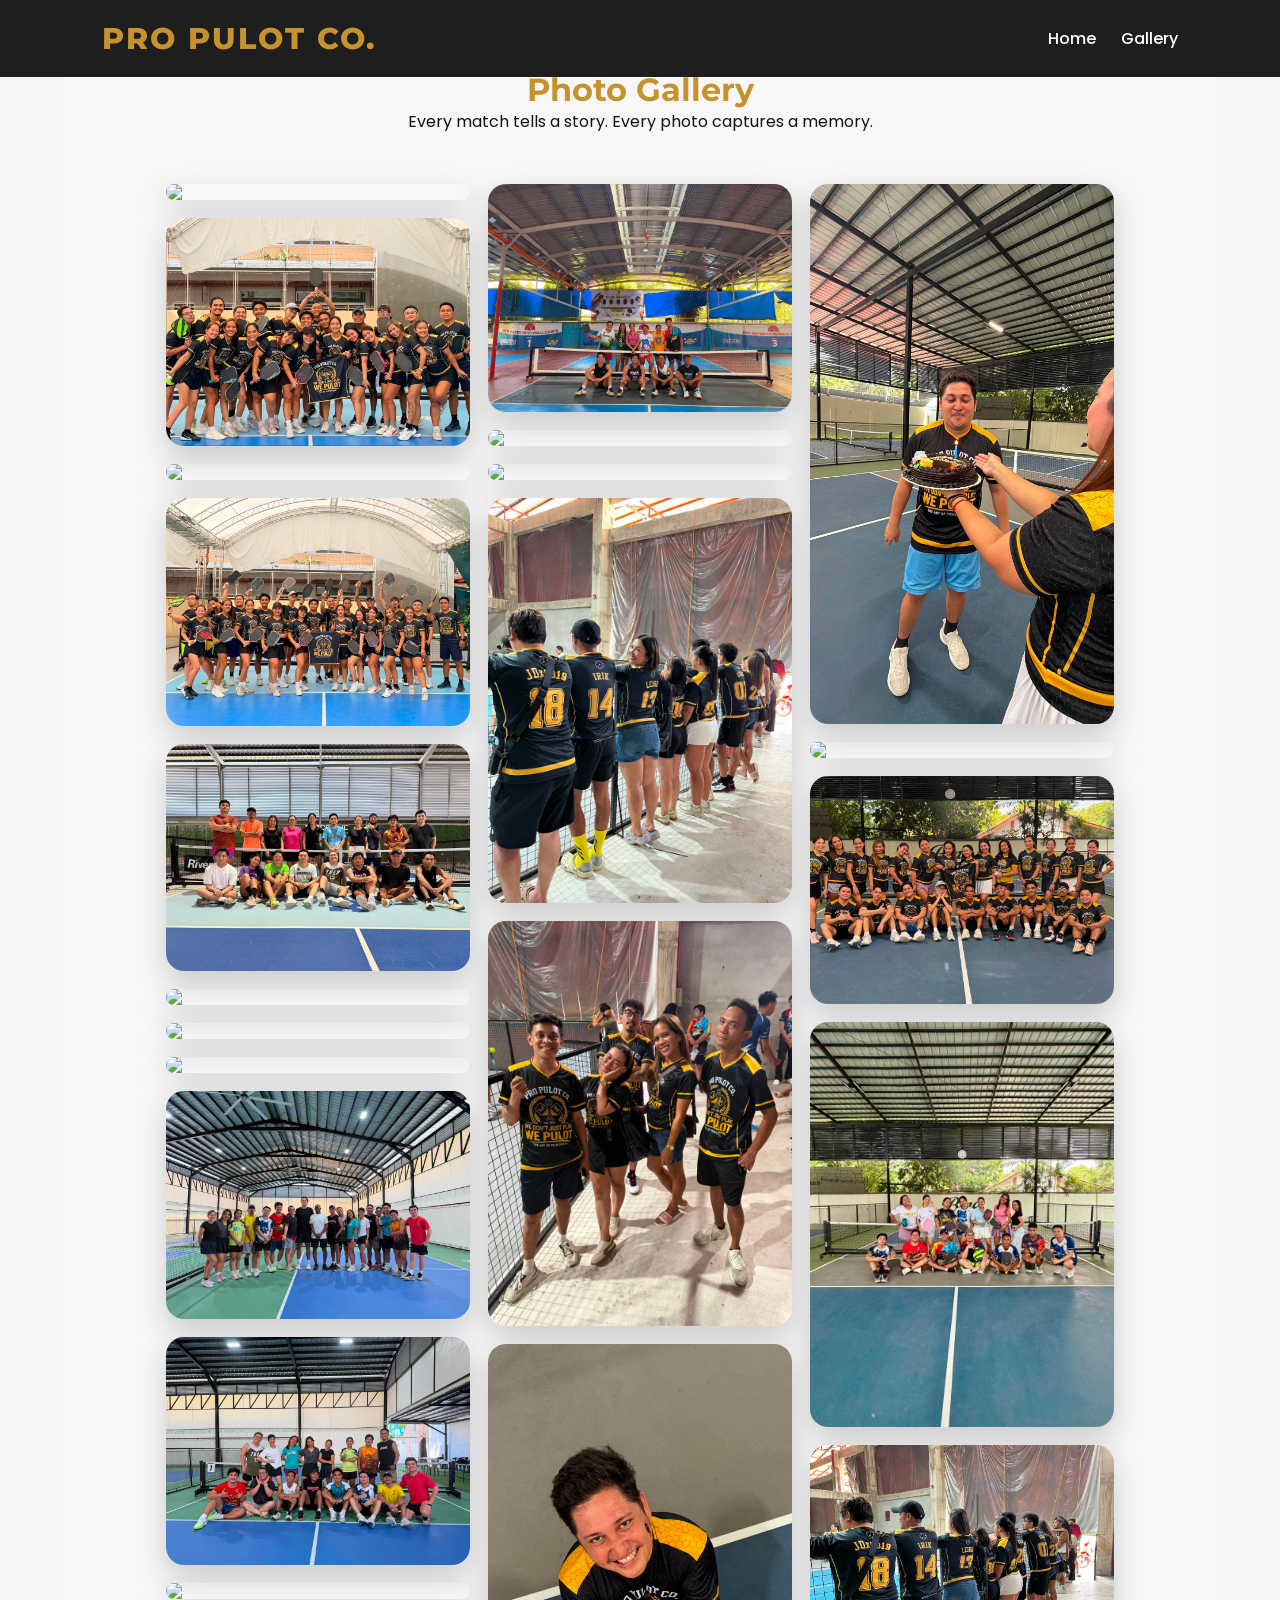
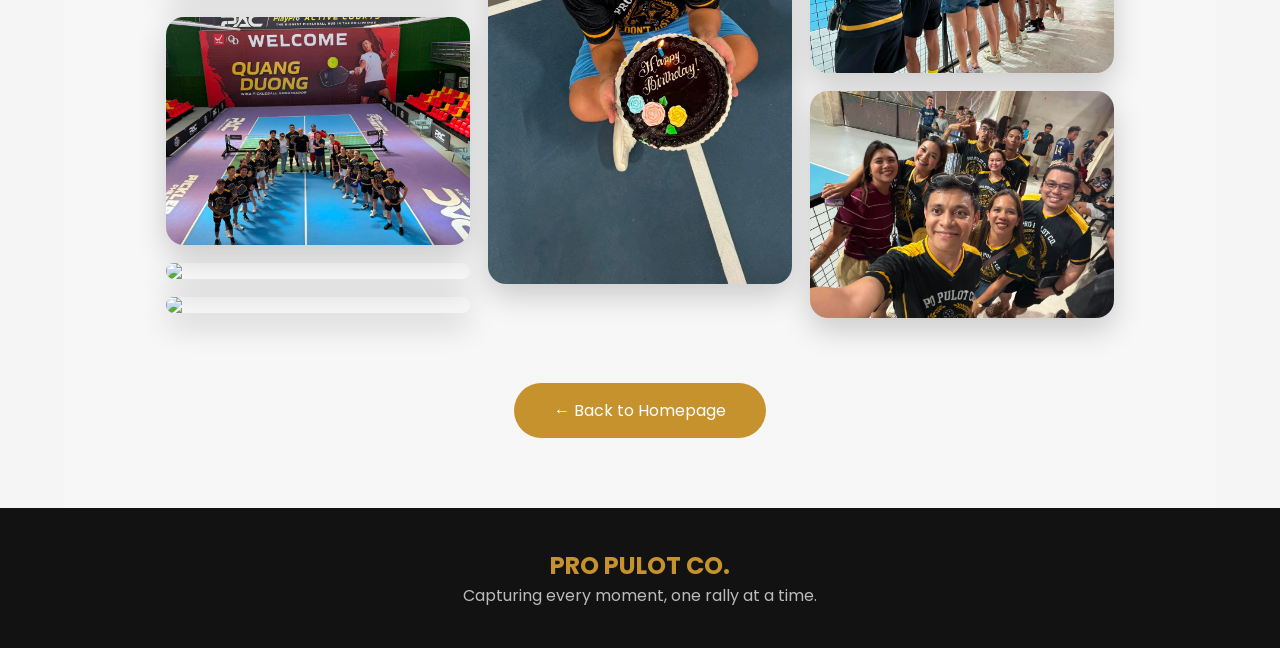
==== commit 11a63836: "Update gallery.html" ====
--- a/gallery.html
+++ b/gallery.html
@@ -69,15 +69,15 @@
 <img src="images/gallery1/gallery15.jpg">
 <img src="images/gallery1/gallery16.jpg">
 <img src="images/gallery1/gallery17.jpg">
-<img src="images/gallery1/gallery18.jpg">
-<img src="images/gallery1/gallery19.jpg">
-<img src="images/gallery1/gallery20.jpg">
-<img src="images/gallery1/gallery21.jpg">
-<img src="images/gallery1/gallery22.jpg">
-<img src="images/gallery1/gallery23.jpg">
-<img src="images/gallery1/gallery24.jpg">
-<img src="images/gallery1/gallery25.jpg">
-<img src="images/gallery1/gallery26.jpg">
+<img src="images/gallery1/gallery18.jpeg">
+<img src="images/gallery1/gallery19.jpeg">
+<img src="images/gallery1/gallery20.jpeg">
+<img src="images/gallery1/gallery21.jpeg">
+<img src="images/gallery1/gallery22.jpeg">
+<img src="images/gallery1/gallery23.jpeg">
+<img src="images/gallery1/gallery24.jpeg">
+<img src="images/gallery1/gallery25.jpeg">
+<img src="images/gallery1/gallery26.jpeg">
   
 </div>
 
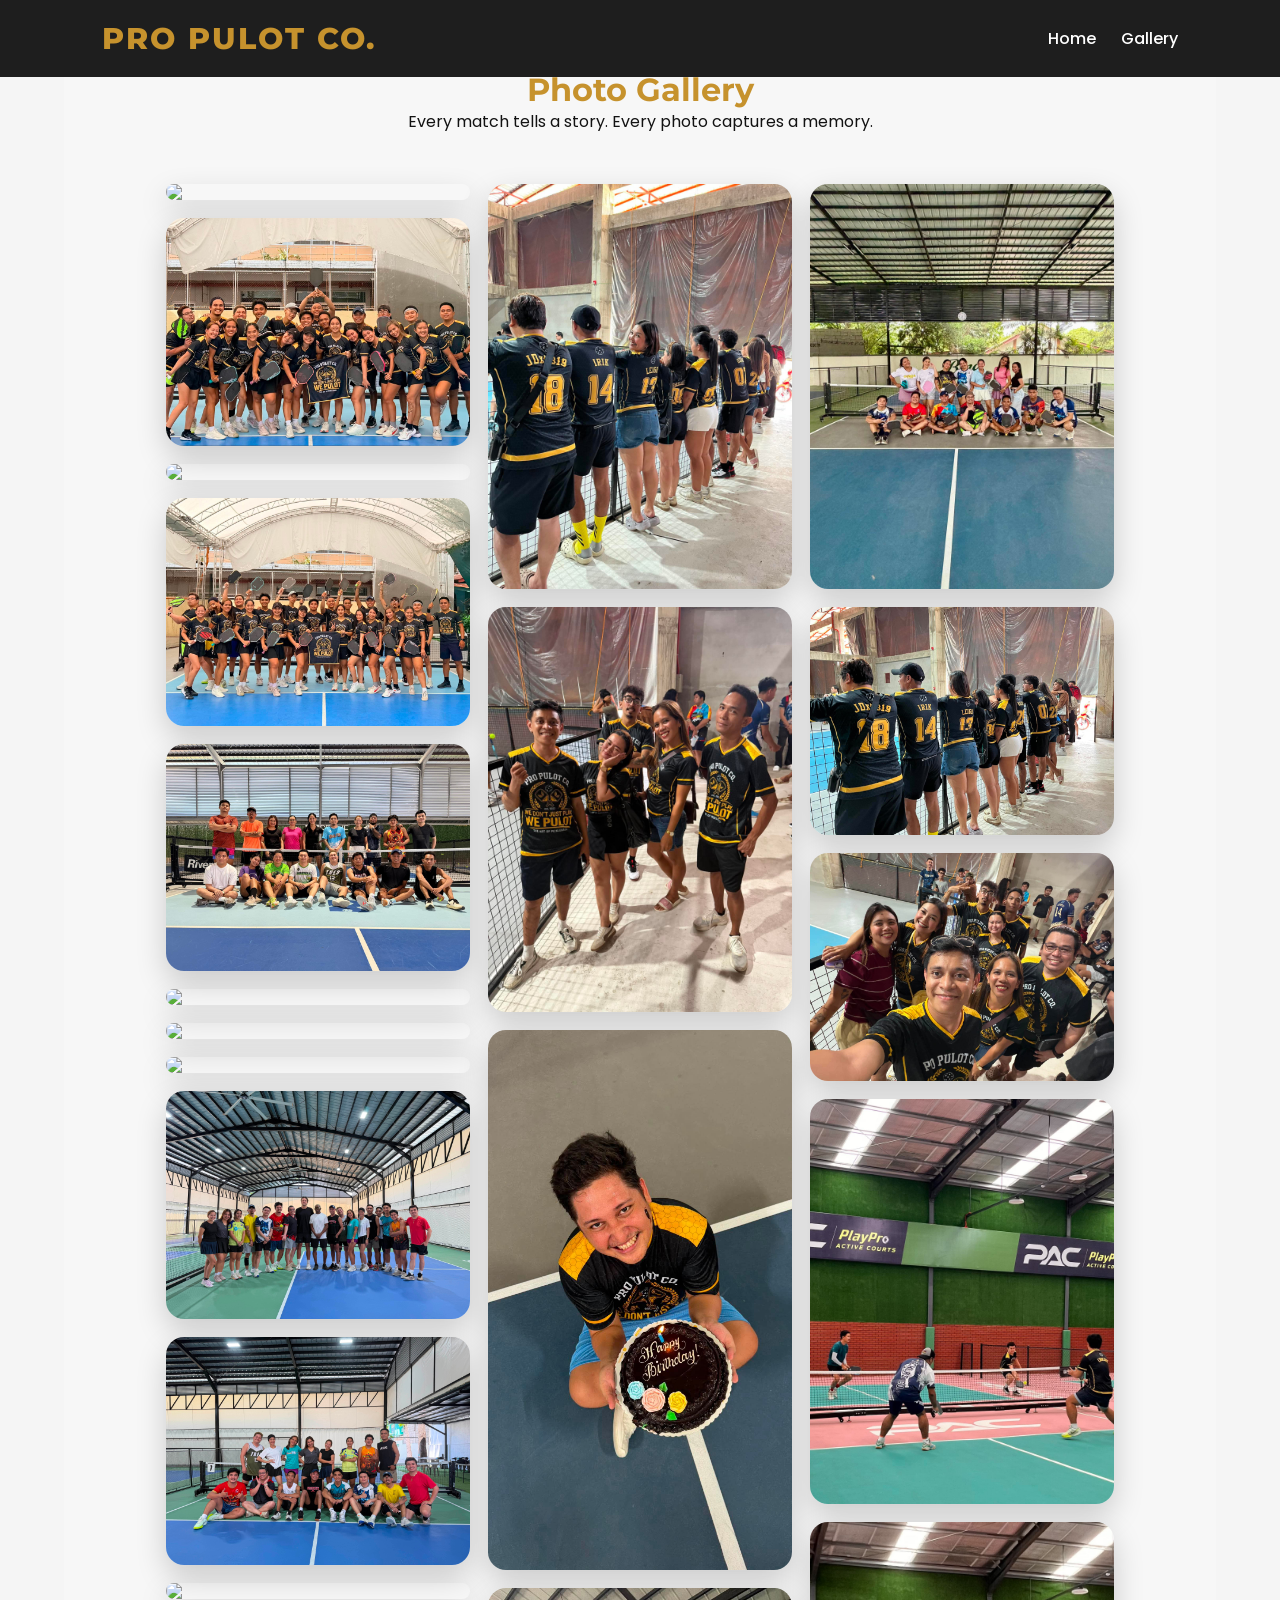
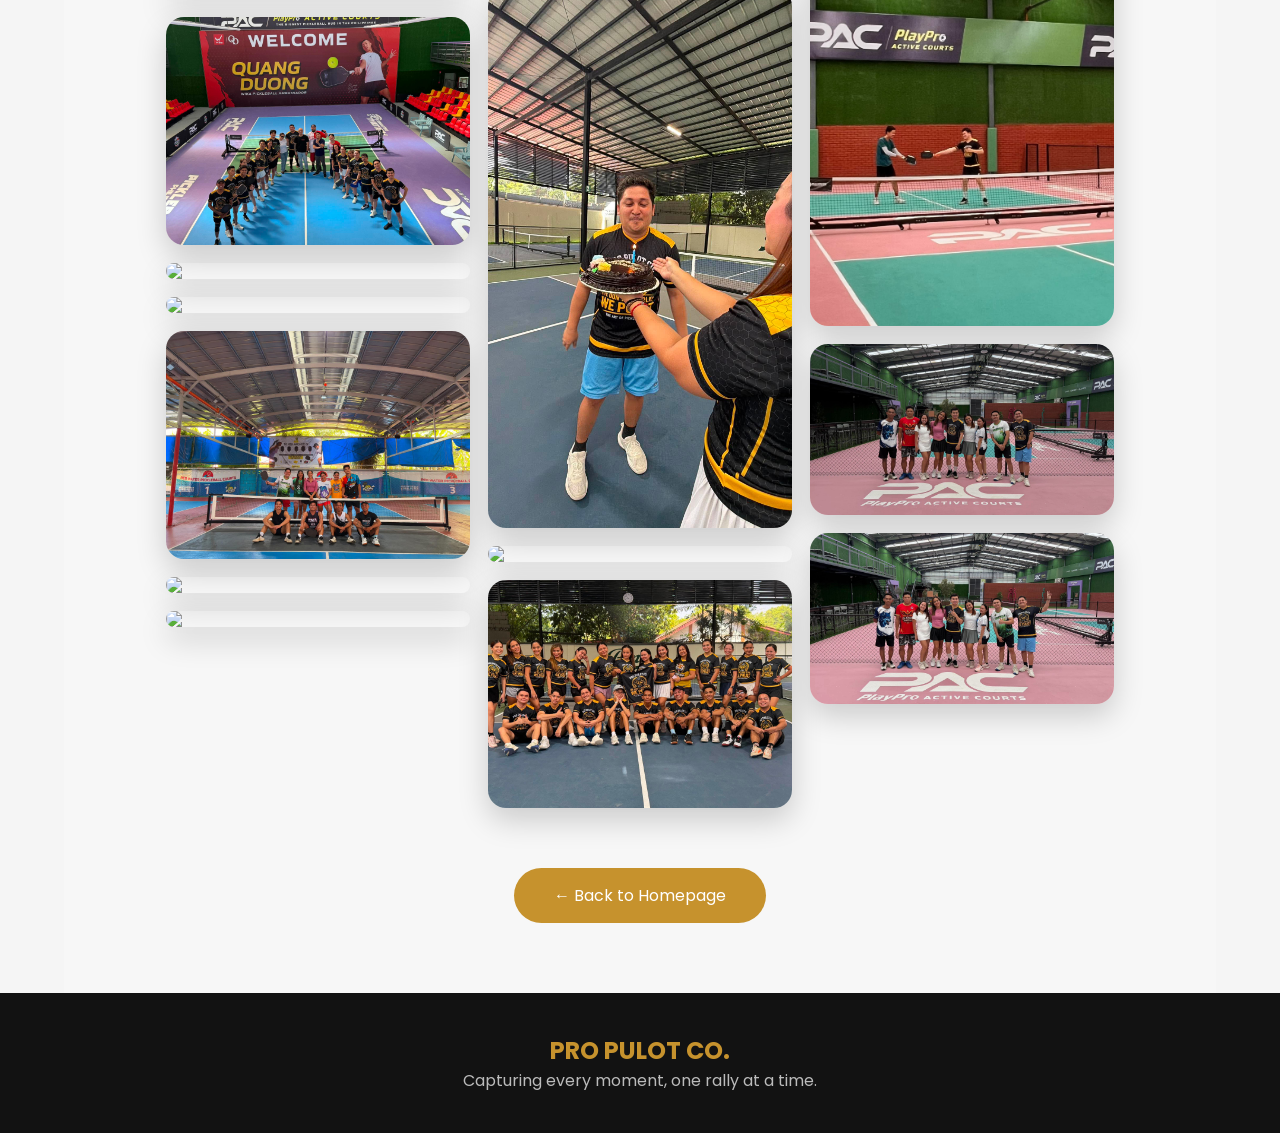
==== commit f792dd9b: "Update gallery.html" ====
--- a/gallery.html
+++ b/gallery.html
@@ -78,6 +78,11 @@
 <img src="images/gallery1/gallery24.jpeg">
 <img src="images/gallery1/gallery25.jpeg">
 <img src="images/gallery1/gallery26.jpeg">
+<img src="images/gallery1/gallery27.jpg">
+<img src="images/gallery1/gallery28.jpg">
+<img src="images/gallery1/gallery29.jpg">
+<img src="images/gallery1/gallery30.jpg">
+
   
 </div>
 
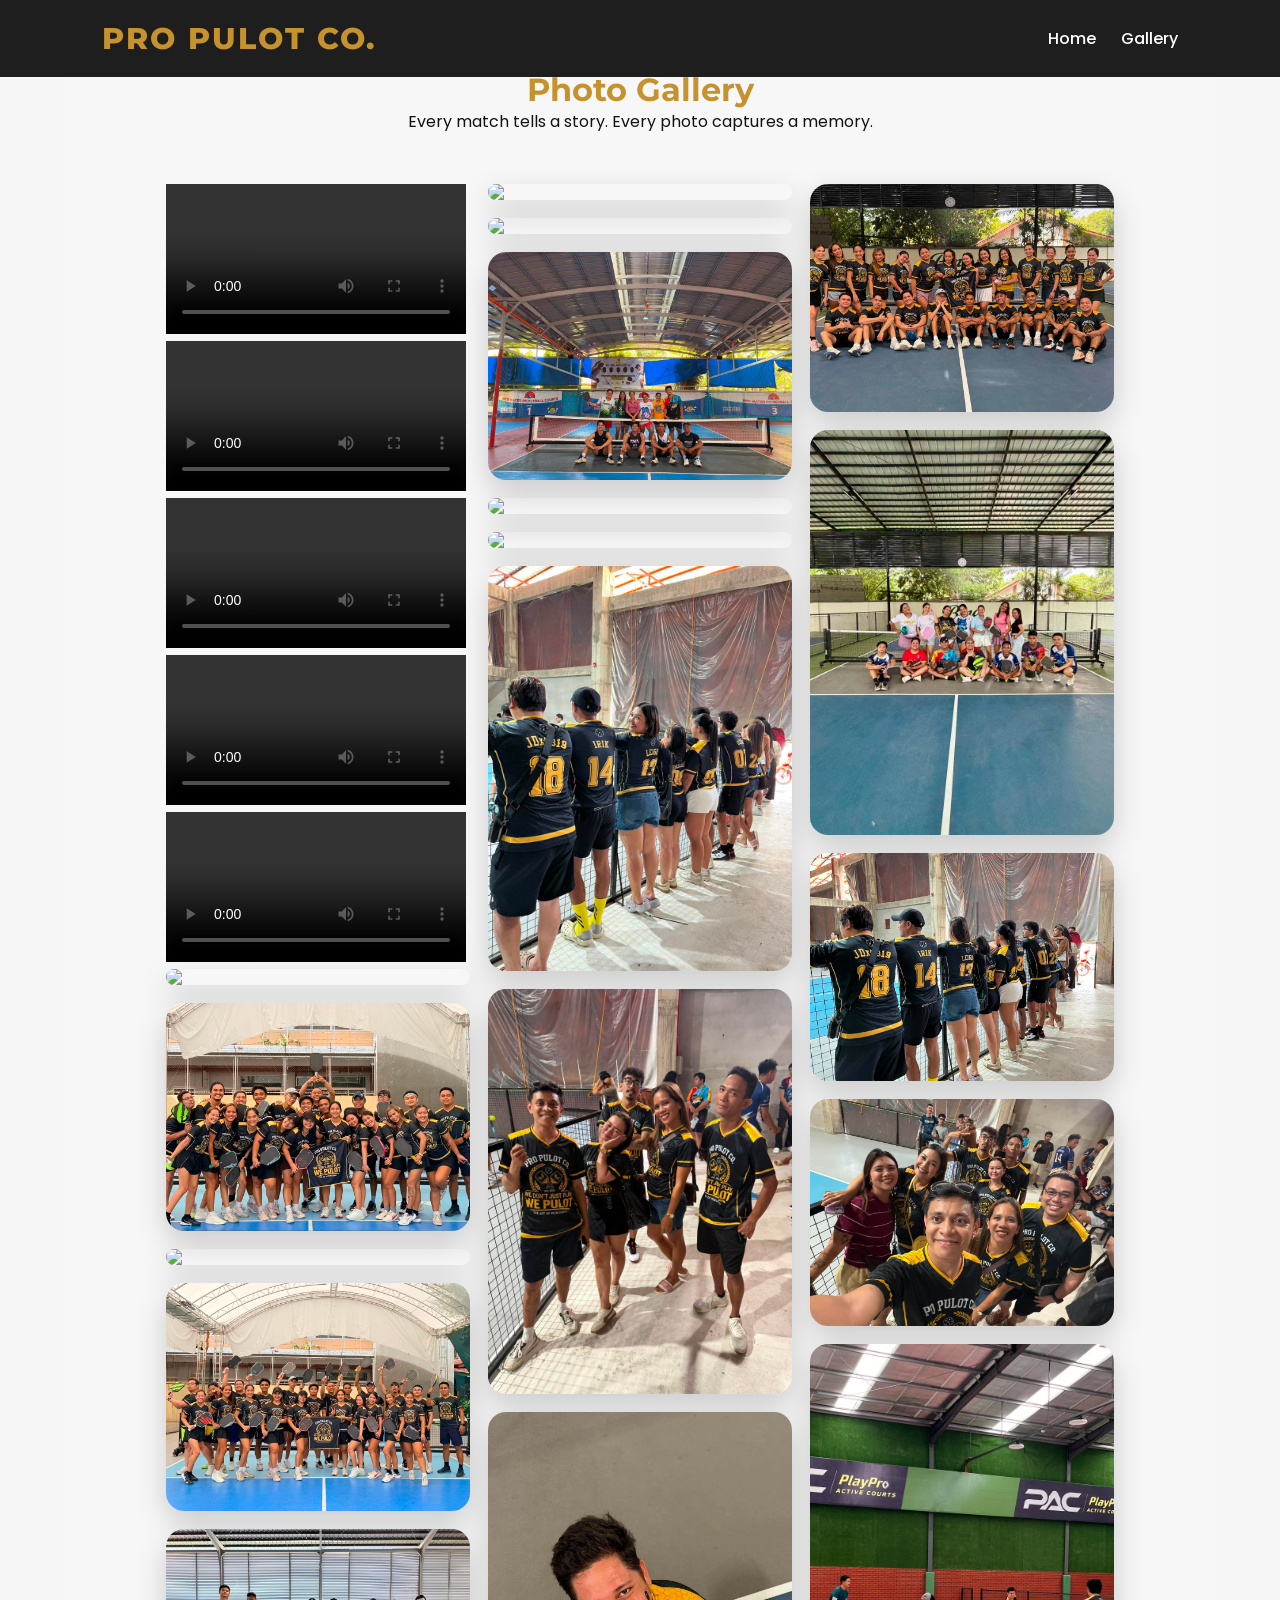
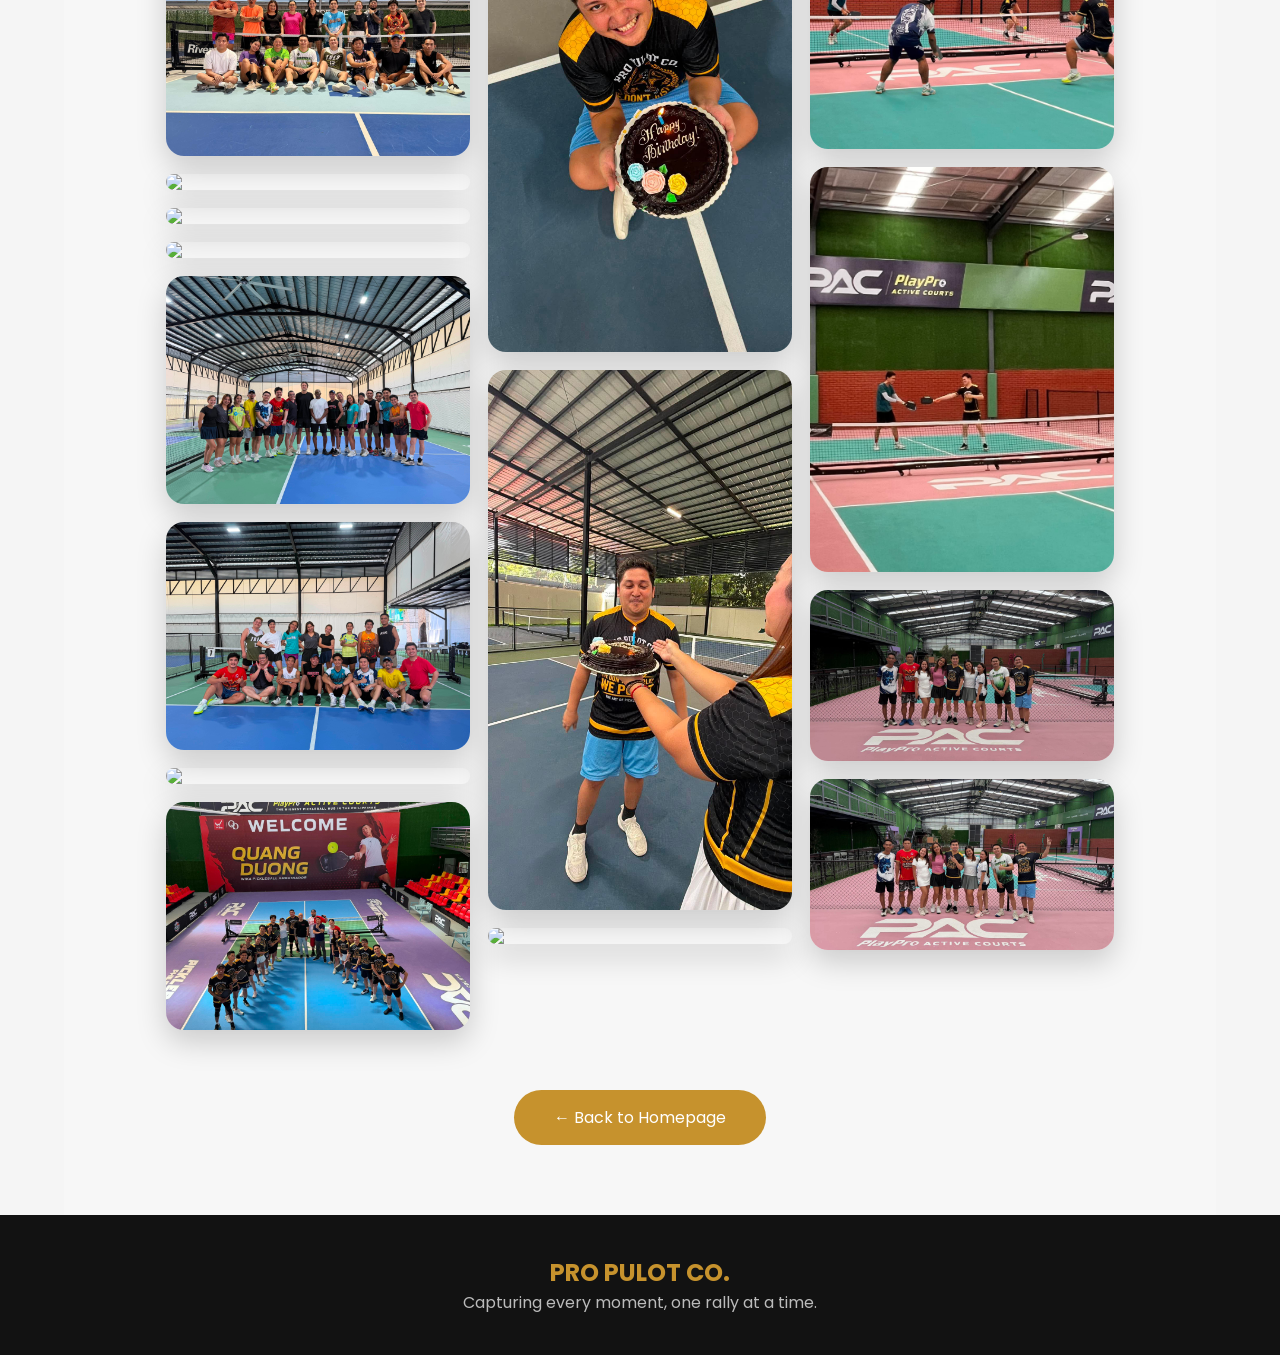
==== commit 2dd9ed7a: "Update gallery.html" ====
--- a/gallery.html
+++ b/gallery.html
@@ -51,6 +51,26 @@
 </div>
 
 <div class="gallery">
+
+<video controls>
+    <source src="images/video/video1.mp4" type="video/mp4">
+</video>
+
+<video controls>
+    <source src="images/video/video2.mp4" type="video/mp4">
+</video>
+
+<video controls>
+    <source src="images/video/video3.mp4" type="video/mp4">
+</video>
+
+<video controls>
+    <source src="images/video/video4.mp4" type="video/mp4">
+</video>
+
+<video controls>
+    <source src="images/video/video5.mp4" type="video/mp4">
+</video>
 
 <img src="images/gallery1/gallery1.jpg">
 <img src="images/gallery1/gallery2.jpg">
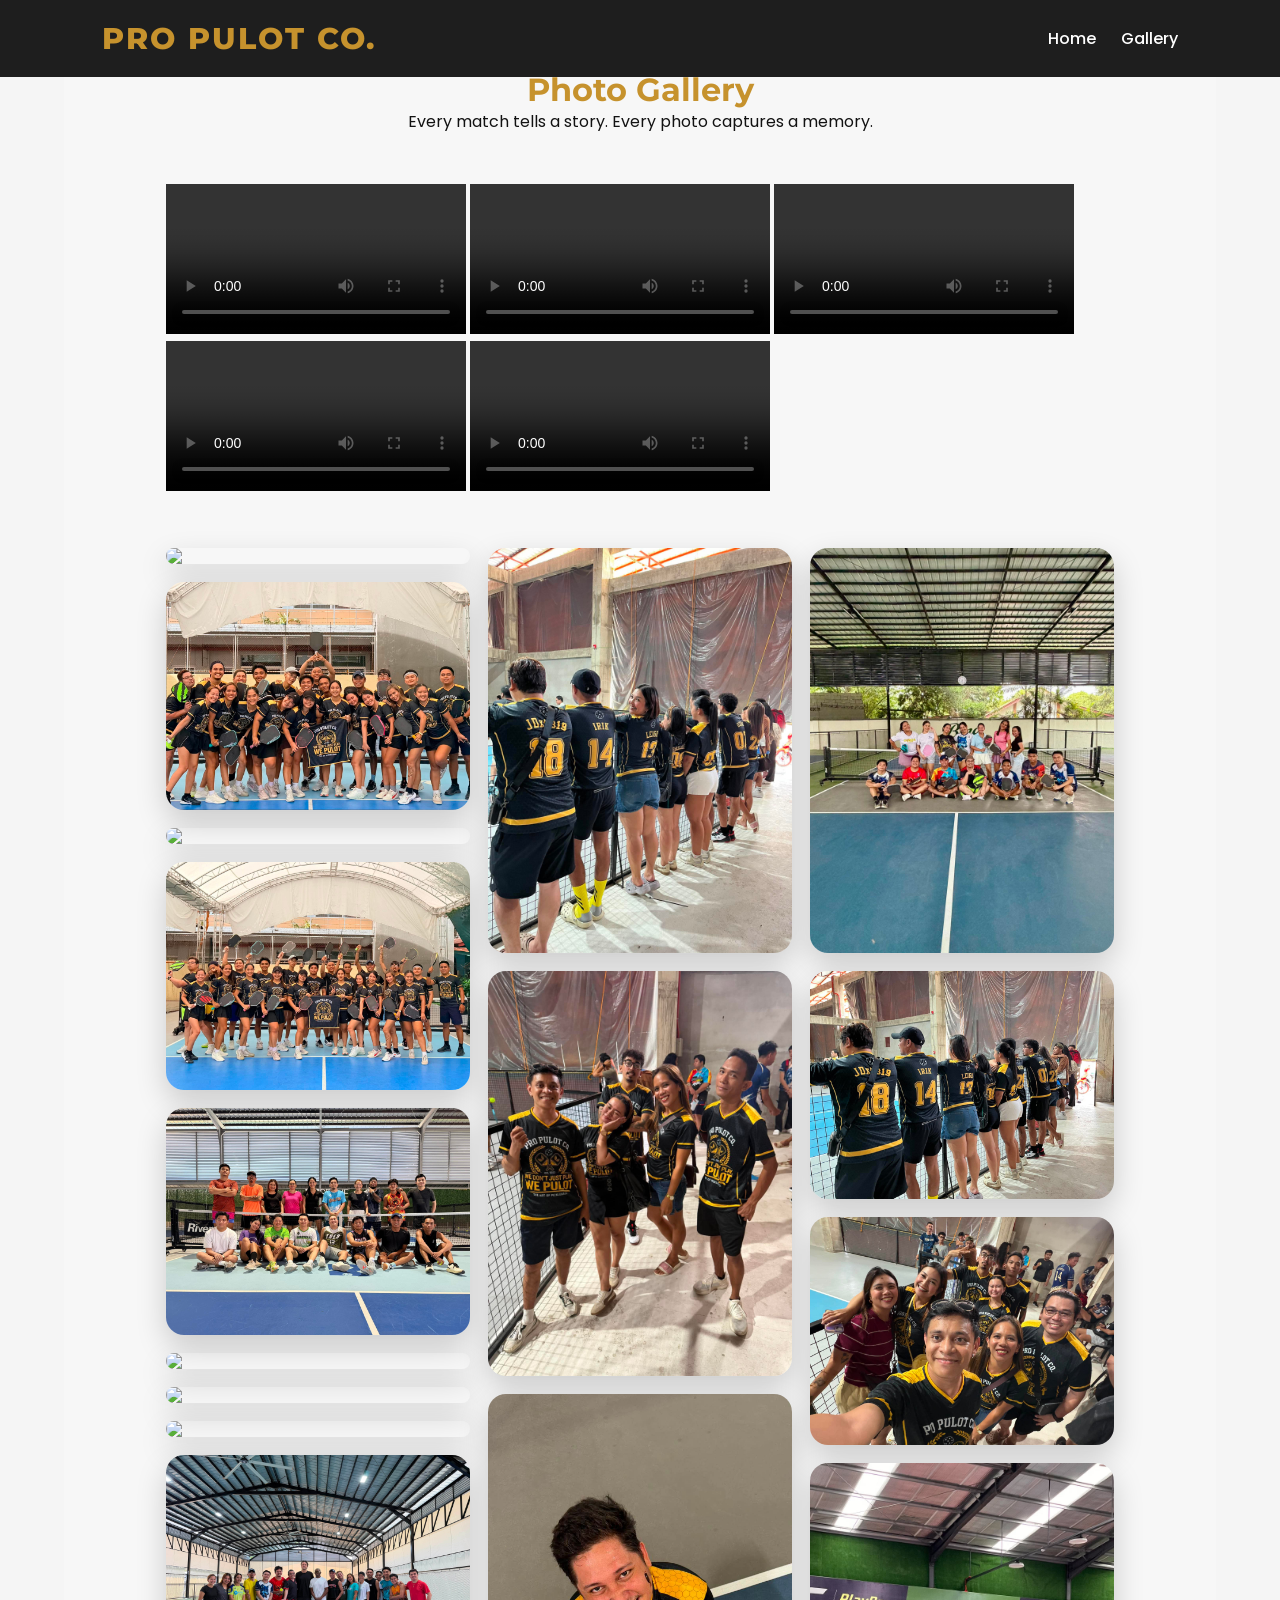
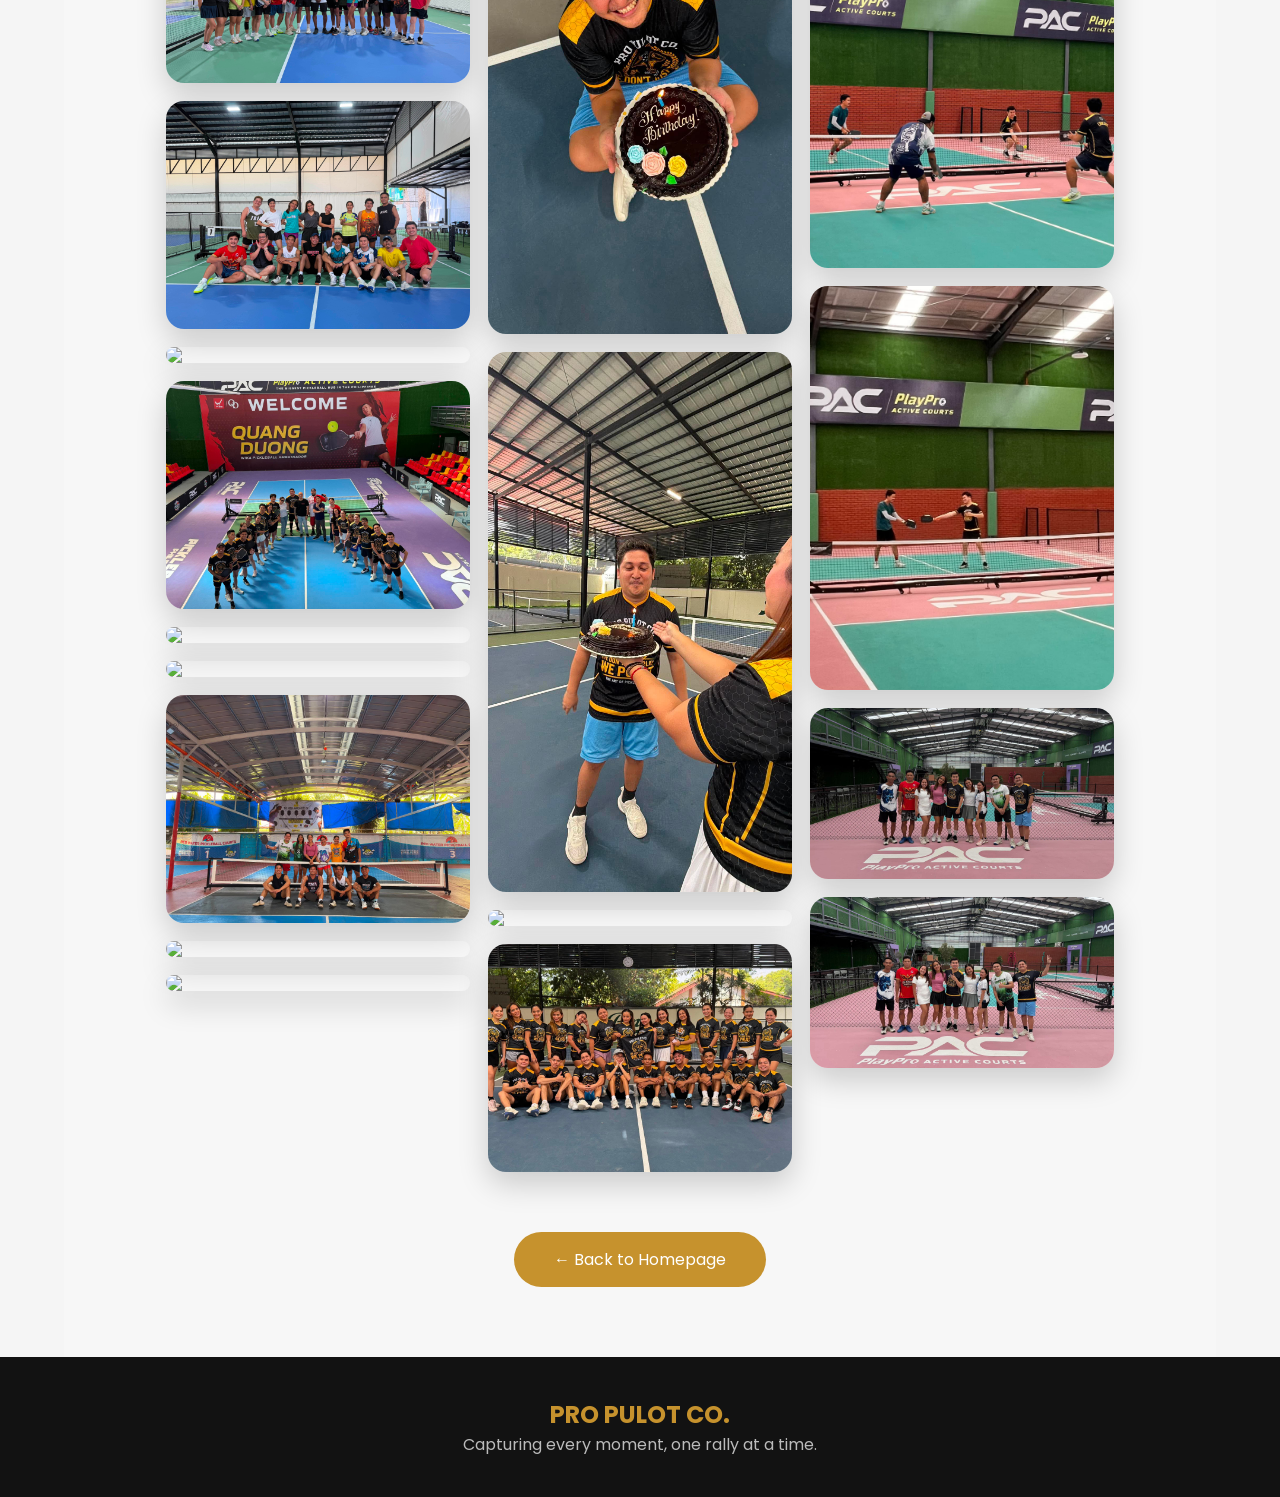
==== commit 26a1438c: "Update gallery.html" ====
--- a/gallery.html
+++ b/gallery.html
@@ -50,7 +50,7 @@
 
 </div>
 
-<div class="gallery">
+<!-- VIDEOS -->
 
 <video controls>
     <source src="images/video/video1.mp4" type="video/mp4">
@@ -71,6 +71,9 @@
 <video controls>
     <source src="images/video/video5.mp4" type="video/mp4">
 </video>
+
+<div class="gallery">
+
 
 <img src="images/gallery1/gallery1.jpg">
 <img src="images/gallery1/gallery2.jpg">
--- a/style.css
+++ b/style.css
@@ -1673,3 +1673,14 @@
     margin-bottom:30px;
 
 }
+
+.gallery video{
+    width:100%;
+    height:auto;
+    aspect-ratio:16 / 9;
+    object-fit:cover;
+    display:block;
+    margin-bottom:18px;
+    border-radius:18px;
+    break-inside:avoid;
+}
